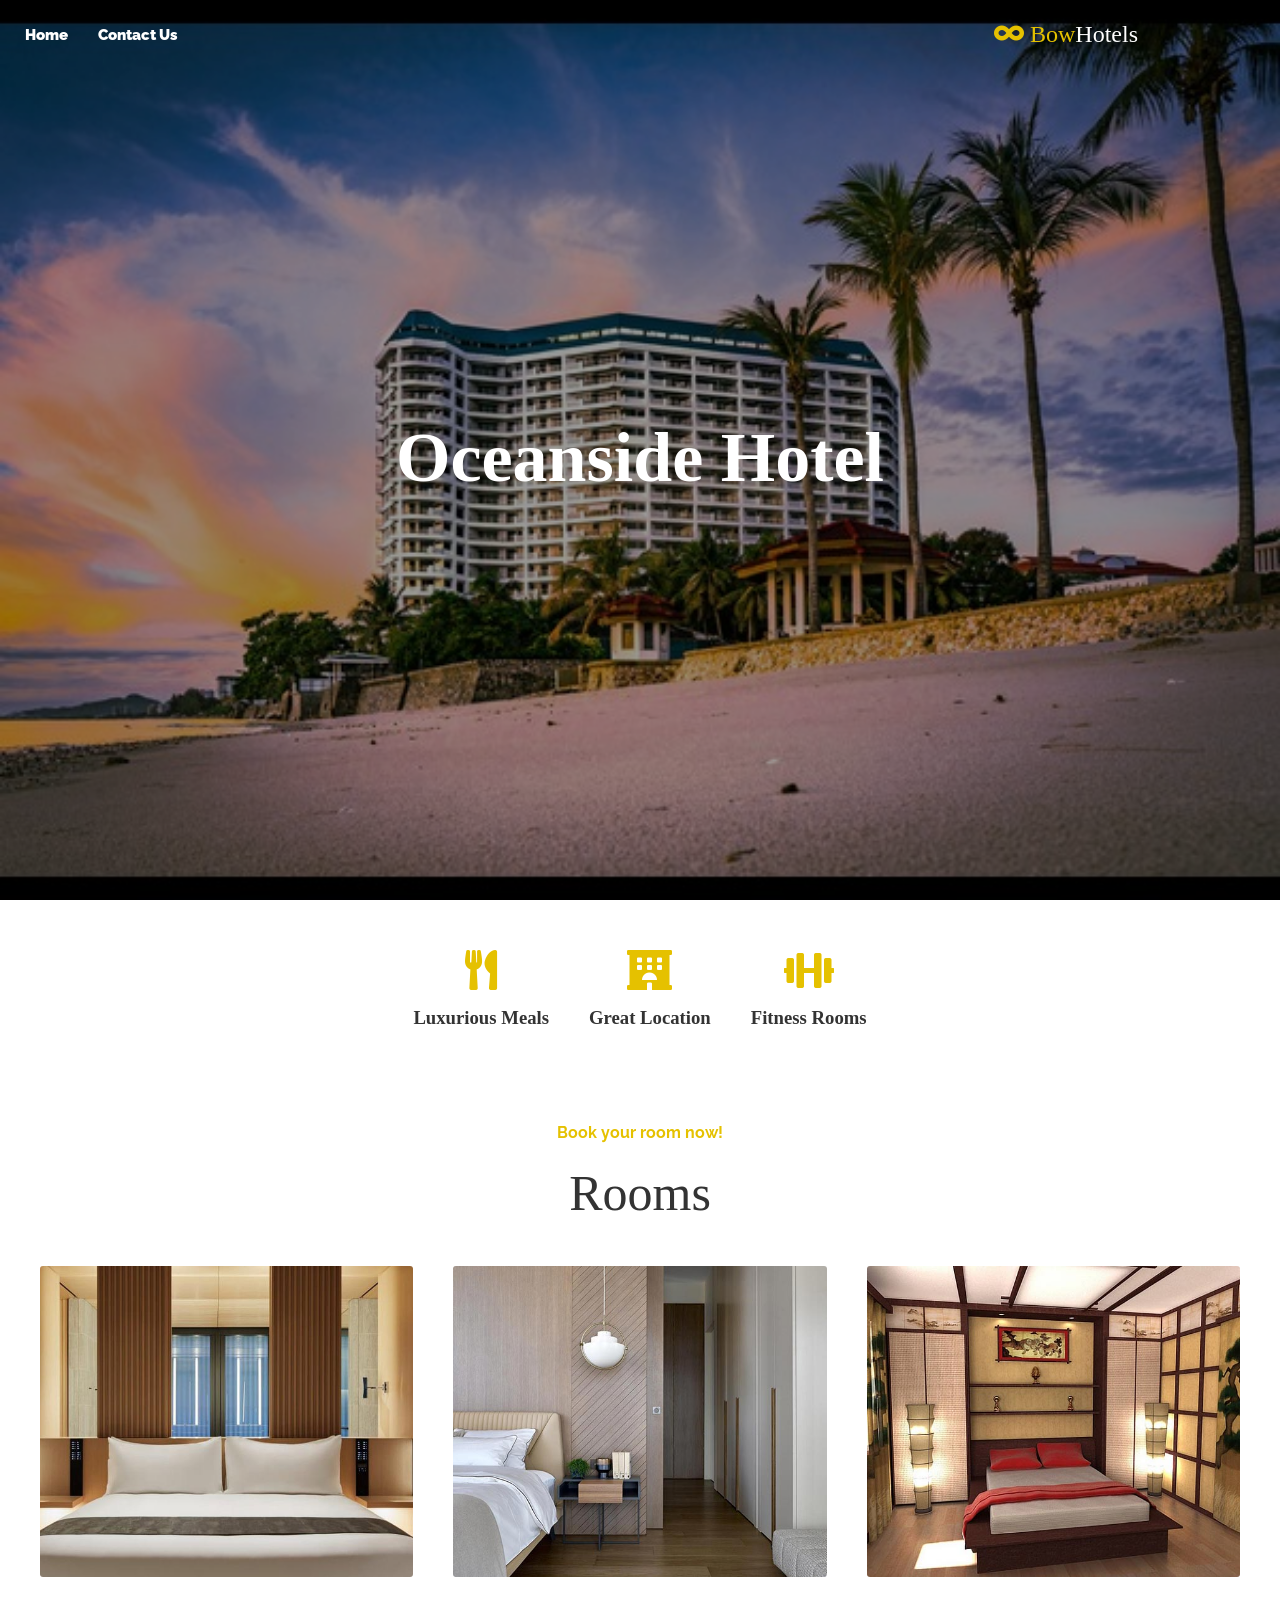
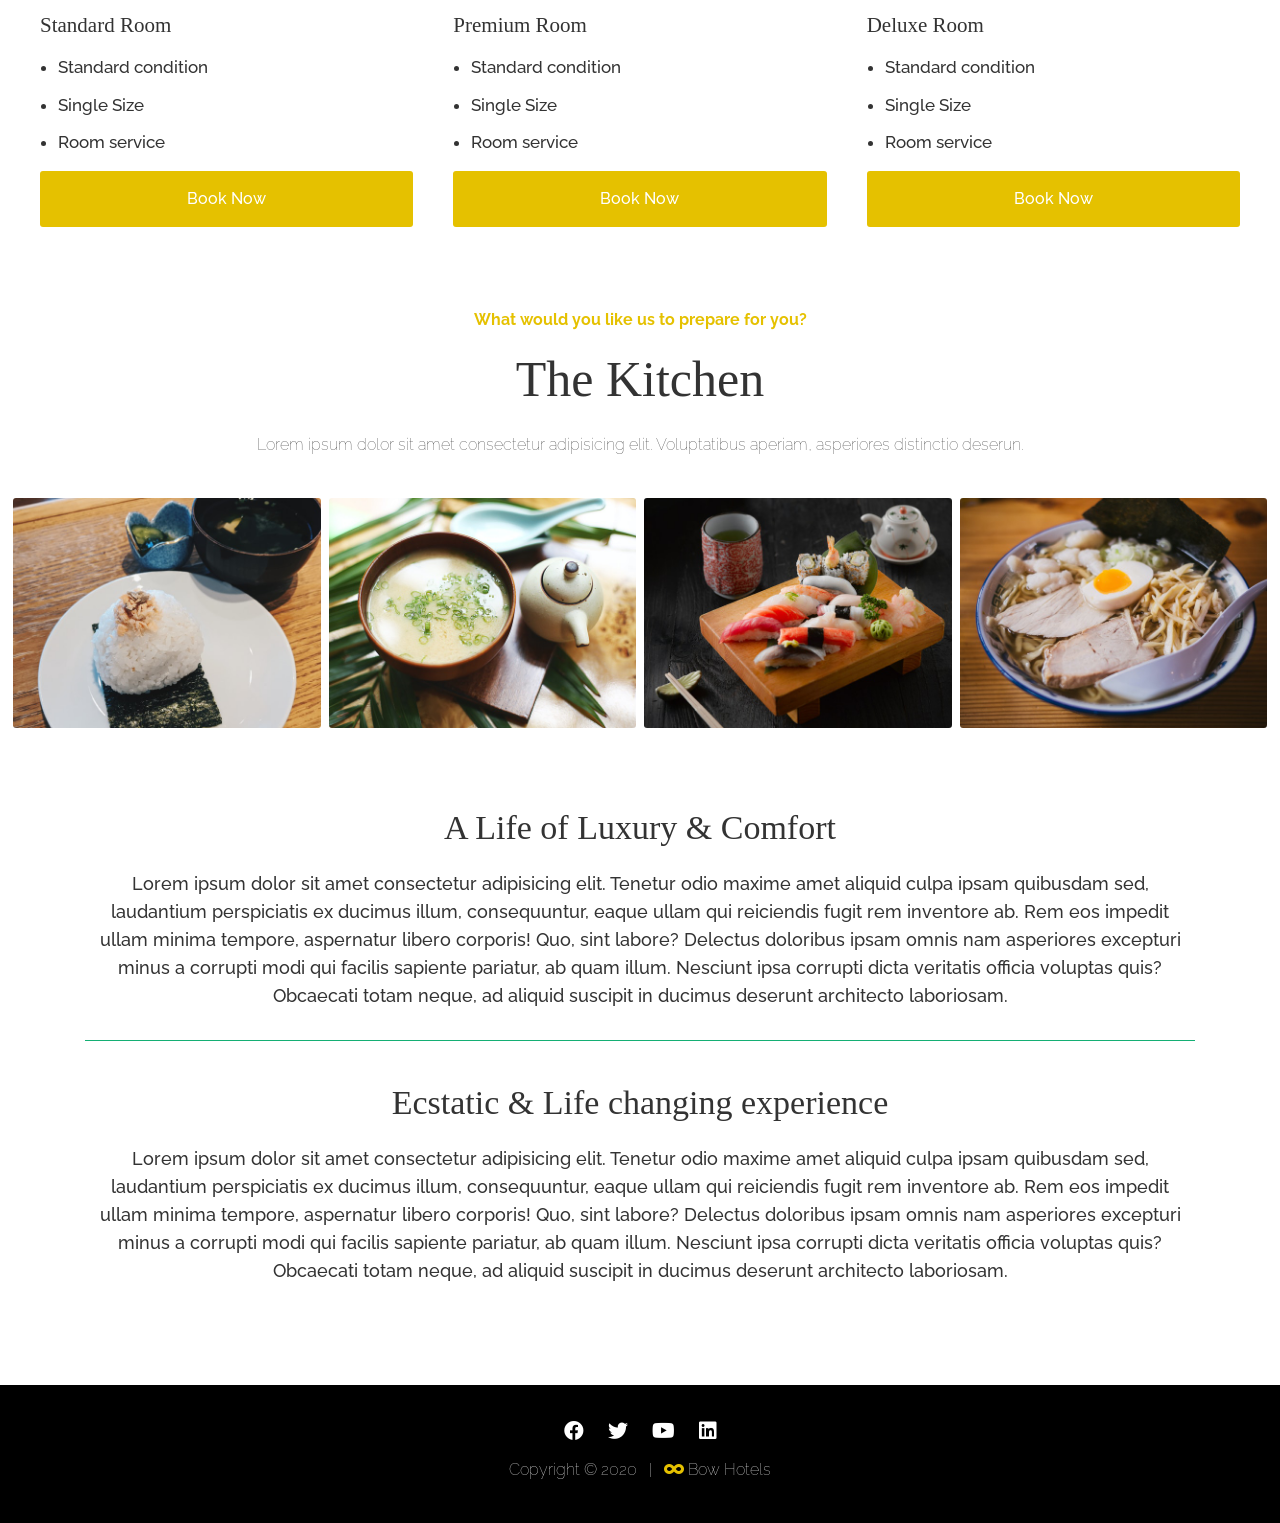
==== hotel-1.html @ daa771aa "Created bow-hotels-ltd static website" ====
<!DOCTYPE html>
<html lang="en">

<head>
   <!-- Meta -->
   <meta charset="UTF-8">
   <meta name="viewport" content="width=device-width, initial-scale=1.0">
   <meta name="keywords" content="Bow Hotels Ltd, Best hotel in Alberta, Luxury hotel, Calgary hotel, Bow Hotel">
   <meta name="description" content="Bow Hotels are the most luxurious hotels in the world">
   <meta http-equiv="X-UA compatible" content="ie=edge">

   <!-- External links -->
   <link rel="stylesheet" href="https://cdnjs.cloudflare.com/ajax/libs/font-awesome/5.15.1/css/all.min.css"
      integrity="sha512-+4zCK9k+qNFUR5X+cKL9EIR+ZOhtIloNl9GIKS57V1MyNsYpYcUrUeQc9vNfzsWfV28IaLL3i96P9sdNyeRssA=="
      crossorigin="anonymous" />
   <link rel="stylesheet" href="css/style.css">
   <link rel="stylesheet" href="css/utilities.css">
   <title>Oceanside Hotel</title>
</head>

<body id="home">
   <header class="hero hotel1">
      <div id="navbar" class="navbar top">
         <h1 class="logo">
            <a href="index.html">
               <span class="text-primary"><i class="fas fa-infinity"></i> Bow</span>Hotels
            </a>
         </h1>
         <nav>
            <ul>
               <li><a href="index.html#home">Home</a></li>
               <li><a href="contact.html">  Contact Us</a></li>
            </ul>
         </nav>
      </div>

      <div class="content">
         <h1>Oceanside Hotel</h1>
      </div>
   </header>

   <!-- About: icons-->
   <div class="main-container">
      <section id="about" class="icons">
         <div class="flex-items">
            <div>
               <i class="fas fa-utensils fa-2x"></i>
               <div>
                  <h3>Luxurious Meals</h3>
               </div>
            </div>

            <div>
               <i class="fas fa-hotel fa-2x"></i>
               <div>
                  <h3>Great Location</h3>
               </div>
            </div>

            <div>
               <i class="fas fa-dumbbell fa-2x"></i>
               <div>
                  <h3>Fitness Rooms</h3>
               </div>
            </div>
         </div>
      </section>
   </div>

   <!-- Rooms -->
   <section id="rooms" class="rooms about-rooms">
      <header class="secondary-header">
         <h4 class="text-secondary">Book your room now!</h4>
         <h2>Rooms</h2>
      </header>
      <div class="room">
         <div>
            <img src="img/rooms/room-1.jpg" alt="">
            <div class="list">
               <h3>Standard Room</h3>
               <ul>
                  <li>Standard condition</li>
                  <li>Single Size</li>
                  <li>Room service</li>
               </ul>
               <a href="#" class="btn btn-primary">Book Now</a>
            </div>
         </div>

         <div>
            <img src="img/rooms/room-2.jpg" alt="">
            <div class="list">
               <h3>Premium Room</h3>
               <ul>
                  <li>Standard condition</li>
                  <li>Single Size</li>
                  <li>Room service</li>
               </ul>
               <a href="#" class="btn btn-primary">Book Now</a>
            </div>
         </div>

         <div>
            <img src="img/rooms/room-3.jpg" alt="">
            <div class="list">
               <h3>Deluxe Room</h3>
               <ul>
                  <li>Standard condition</li>
                  <li>Single Size</li>
                  <li>Room service</li>
               </ul>
               <a href="#" class="btn btn-primary">Book Now</a>
            </div>
         </div>
      </div>
   </section>

   <!-- Food -->
   <section id="kitchen" class=" food flex-grid">
      <header class="secondary-header">
         <h4 class="text-secondary">What would you like us to prepare for you?</h4>
         <h2>The Kitchen</h2>
         <p>Lorem ipsum dolor sit amet consectetur adipisicing elit. Voluptatibus aperiam, asperiores distinctio
            deserun.</p>
      </header>
      <div class="row">
         <div class="column">
            <a href="img/food/food-1.jpg" data-lightbox="food" data-title="Onigiri, also known as Japanese rice ball is a great example of how inventive Japanese cuisine
            can be. It is also a Japanese comfort food made from steamed rice formed into the typical
            triangular ball, or cylinder shapes and usually wrapped with Nori(dried seaweed).
            ">
               <img src="img/food/food-1.jpg" alt="">
            </a>
         </div>

         <div class="column">
            <a href="img/food/food-3.jpg" data-lightbox="food" data-title="Miso soup
            Miso soup is a traditional Japanese soup consisting of a dashi stock into which softened miso
            Paste is mixed. In addition, there are many optional ingredients that may be added depending
            On regional and seasonal recipes, and personal preference.">
               <img src="img/food/food-3.jpg" alt="">
            </a>
         </div>

         <div class="column">
            <a href="img/food/food-5.jpg" data-lightbox="food" data-title="Japanese Sushi is a traditional Japanese dish of prepared vinegared rice, usually with some sugar and
            salt,accompanying a variety of ingredients,such as seafood,often raw,and vegetables. Styles
            of sushi and it's presentation vary widely,but the one key ingredient is sushi rice, also
            referred to asshari, orsumeshi.">
               <img src="img/food/food-5.jpg" alt="">
            </a>
         </div>

         <div class="column">
            <a href="img/food/food-7.jpg" data-lightbox="food" data-title="Ramen. 
             After World War II, ramen became internationally recognized when Japan increased their imports of U.S. 
            wheat, contributing to Japan's ramen industry and growth. There are three common types of broths in the 
            Japanese ramen: Tonkotsu, Shoyu, and Miso.">
               <img src="img/food/food-7.jpg" alt="">
            </a>
         </div>
      </div>
   </section>

   <div class="main-container">
      <section class="post">
         <div class="post-two">
            <h1>A Life of Luxury & Comfort</h1>
            <p>Lorem ipsum dolor sit amet consectetur adipisicing elit. Tenetur odio maxime amet aliquid culpa ipsam
               quibusdam sed, laudantium perspiciatis ex ducimus illum, consequuntur, eaque ullam qui reiciendis fugit rem
               inventore ab. Rem eos impedit ullam minima tempore, aspernatur libero corporis! Quo, sint labore? Delectus
               doloribus ipsam omnis nam asperiores excepturi minus a corrupti modi qui facilis sapiente pariatur, ab quam
               illum. Nesciunt ipsa corrupti dicta veritatis officia voluptas quis? Obcaecati totam neque, ad aliquid
               suscipit in ducimus deserunt architecto laboriosam.</p>
         </div>
   
         <div class="post-two">
            <h1>Ecstatic & Life changing experience</h1>
            <p>Lorem ipsum dolor sit amet consectetur adipisicing elit. Tenetur odio maxime amet aliquid culpa ipsam
               quibusdam sed, laudantium perspiciatis ex ducimus illum, consequuntur, eaque ullam qui reiciendis fugit rem
               inventore ab. Rem eos impedit ullam minima tempore, aspernatur libero corporis! Quo, sint labore? Delectus
               doloribus ipsam omnis nam asperiores excepturi minus a corrupti modi qui facilis sapiente pariatur, ab quam
               illum. Nesciunt ipsa corrupti dicta veritatis officia voluptas quis? Obcaecati totam neque, ad aliquid
               suscipit in ducimus deserunt architecto laboriosam.</p>
         </div>
      </section>
   </div>
</body>

<footer id="footer" class="footer bg-dark">
   <div class="socials">
      <a href="https://web.facebook.com/evavic44"><i class="fab fa-facebook"></i></a>
      <a href="https://twitter.com/evavic44"><i class="fab fa-twitter"></i></a>
      <a href="https://www.youtube.com/channel/UC1ZFB6oOjVe24G6Z4EjwA8w?view_as=subscriber"><i
            class="fab fa-youtube"></i></a>
      <a href="https://www.linkedin.com/in/victor-eke-2722711a4/"><i class="fab fa-linkedin"></i></a>
   </div>
   <p>Copyright &copy; 2020 &nbsp; | &nbsp; <a href="thankyou.html"><i class="fas fa-infinity text-primary"></i></a> Bow Hotels
   </p>
</footer>

</html>

<script>
   const navbar = document.getElementById('navbar');
   let scrolled = false;

   window.onscroll = function () {
      if (window.pageYOffset > 200) {
         navbar.classList.remove('top')
         if (!scrolled) {
            navbar.style.transform = "translateY(-70px)";
         }
         setTimeout(function () {
            navbar.style.transform = "translateY(0)";
            scrolled = true;
         }, 250);
      } else {
         navbar.classList.add('top');
         scrolled = false;
      }
   }
</script>
---- css/style.css ----
@import url('https://fonts.googleapis.com/css2?family=Lato:wght@300&family=Open+Sans:wght@300;400&family=Raleway:wght@200;300&display=swap');

/* Css reset */
* {
   box-sizing: border-box;
   margin: 0;
   padding: 0;
}

/* Main styling */
body {
   font-family: 'Raleway', sans-serif;
   font-weight: 100;
   line-height: 1.6;
   color: #333;
}

h1, h2, h3 {
   padding-bottom: 0.625rem;
   line-height: 1.3;
   font-weight: 100;
   font-family: Cambria, Cochin, Georgia, Times, 'Times New Roman', serif;
}

p {
   margin: 0.625rem 0;
}

ul {
   list-style: none;
}

a {
   text-decoration: none;
   color: #333;
}

img {
   width: 100%;
}

/* Navbar */
.navbar {
   display: flex;
   align-items: center;
   justify-content: space-between;
   background: #000;
   color: #fff;
   height: 4.375rem;
   width: 100%;
   padding: 1.25rem 0.625rem;
   position: fixed;
   top: 0;
   transition: 0.5s;
}

.navbar.top {
   background: transparent;
}

.navbar a {
   color: #fff;
   padding: 0.625rem 0.938rem;
}

.navbar .logo {
   font-size: 1.5rem;
   padding: 0.938rem;
   order: 2;
   transform: translateX(-50%);
}

.navbar nav {
   order: 1;
}

.navbar nav a {
   padding: 0.938rem;
   font-weight: 900;
   font-size: 0.938rem;
   transition: all 0.4s ease-in-out;
}

.navbar nav a:hover {
   border-bottom: 0.2rem solid #e5c100;
}

.navbar ul {
   display: flex;
}

.navbar .social {
   order: 3;
   margin-right: 1.25rem;
}

.navbar .social a {
   opacity: 0.5;
   padding: 0 1.25rem;
   transition: all 0.4s ease-in-out;
}

.navbar .social a:hover {
   opacity: 1;
}

/* Hero */
.hero {
   background: url('../img/home/home.jpg') no-repeat center center/cover;
   height: 100vh;
   color: #fff;
   position: relative;
   padding-top: 0.938rem;
}

.hero .content {
   display: flex;
   flex-direction: column;
   align-items: center;
   justify-content: center;
   text-align: center;
   height: 100%;
   padding: 0 1.25rem;
   line-height: 1.8;
}

.hero .content h1 {
   font-size: 6.25rem;
   font-weight: 600;
   padding-bottom: 1.25rem;
}

.hero .content p {
   font-size: 1.375rem;
}

.hero .content .btn {
   margin-top: 1.25rem;
}

.hero::before {
   content: '';
   position: absolute;
   top: 0;
   left: 0;
   height: 100%;
   width: 100%; 
   background: rgba(0, 0, 0, 0.4);
}

.hero * {
   z-index: 10;
}

/* Icons */
.icons {
   padding: 1.25rem;
}

.icons i {
   font-size: 2.5rem;
   color: #e5c100;
   padding-bottom: 1rem;
}

.icons h3 {
   font-weight: 600;
}

/* food */
.food img {
   border-radius: 0.188rem;
}

.food img:hover {
   opacity: 0.7;
}

/* Rooms */
.rooms p {
   font-weight: 500;
}

.rooms .room {
   display: flex;
   flex-direction: row;
   padding: 0 1.25rem;
   font-weight: 500;
}

.rooms .room > div {
   display: flex;
   flex-direction: column;
   padding: 0 1.25rem;
}

.rooms .room img {
   border-radius: 0.188rem;
}

.rooms .room h3 {
   padding-top: 1.25rem;
   font-weight: 500;
   font-size: 1.313rem;
}

.rooms .room .list {
   padding: 0.938rem 0 1.875rem 0;
}

.rooms .room .list ul {
   list-style: disc;
   padding: 0 1.125rem;
   font-size: 1.063rem;
}

.rooms .room .list ul li {
   padding: 0.313rem 0;
}

.rooms .room .btn {
   width: 100%;
   margin-top: 0.625rem;
   text-align: center;
}

.rooms .room .btn:hover {
   background: #e5c100;
   color: #fff;
}

/* Contact */
.contact h2 {
   font-weight: 500;
   padding-top: 0.625rem 0;
}

.contact form {
   display: flex;
   flex-direction: column;
   align-items: flex-start;
   justify-content: center;
   width: 100%;
}

.contact input {
   width: 100%;
   padding: 0.625rem;
   border: 0.063rem solid #ddd;
}

.contact input:focus {
   outline: none;
   border: 0.063rem solid #e5c100;
   font-size: 0.825rem;
}

.contact .form-group {
   padding-bottom:1.25rem;
   width: 100%;
}

.form-group label {
   display: none;
}

.contact .btn {
   padding:0.75rem;
}

/* About-info */
.hero.about-post {
   /* background: url(../img/home/about-post.jpg) no-repeat center center/cover; */
   /* height: 50vh; */
}

.hero.about-post .content {
   padding-top: 1.25rem;
}

.hero.about-post .content h1 {
   font-size: 4.375rem;
}

.hero.hotel1 {
   background: url(../img/hotels/hotel-1.jpg) no-repeat center center/cover;
   /* height: 50vh; */
}

.hero.hotel1 .content {
   padding-top: 1.25rem;
}

.hero.hotel1 .content h1 {
   font-size: 4.375rem;
}

.hero.hotel2 {
   background: url(../img/hotels/hotel-2.jpg) no-repeat center center/cover;
   /* height: 50vh; */
}

.hero.hotel2 .content {
   padding-top: 1.25rem;
}

.hero.hotel2 .content h1 {
   font-size: 4.375rem;
}

.post {
   display: flex;
   flex-direction: column;
   align-items: flex-start;
   justify-content: center;
   padding: 2.5rem 2.813rem;
   font-weight: 500;
   font-size: 1.094rem;
   text-align: center;
}

.post h1 {
   font-weight: 500;
   padding-top: 0.625rem;
   font-size: 2.125rem;
}

.post-one {
   padding: 1.875rem 0 1.875rem;
   border-bottom: 0.063rem solid #e5c100;
}

.rooms.about-rooms .btn:hover {
   background: #e5c100;
}

.post-two {
   padding: 0 0 1.25rem;
   margin: 0 0 1.875rem;
   border-bottom: 0.063rem solid #14af74;
}

.post-two:last-child {
   border-bottom: none;
}

.contact-info {
   display: flex;
   align-items: center;
   justify-content: center;
   text-align: center;
   padding: 0 0 1.875rem;
   font-size: 1.25rem;
   font-weight: 500;
}

.contact-info p {
   padding: 0 1.25rem;
}

.contact-info i {
   color: #aaa;
   padding: 0.625rem;
}

.contact-info p:last-child {
   background: #e5c100;
   color: #fff;
   padding: 0.938rem;
   border: 0.063rem solid #ddd;
}

/* Thank you */
.container {
   background-color: #080723;
   height: 100vh;
   color: #fff;
}

.thankyou {
   display: flex;
   flex-direction: column;
   align-items: center;
   justify-content: center;
   text-align: center;
   height: 80%;
   margin: 0 3.125rem;
}

.thankyou .content {
   background: url('../img/home/thankyou.gif') no-repeat center center/cover;
   padding-top: 25rem;
   font-weight: 500;
}

.thankyou .content h1 {
   font-size: 2.813rem;
   background-color: #0284d0;
   padding: 0.313rem;
   border-radius: 0.313rem;
}

.thankyou .content p {
   font-size: 0.95rem;
}

.footer-thankyou {
   display: flex;
   flex-direction: column;
   align-items: center;
   justify-content: center;
   text-align: center;
   margin-top: 3.125rem;
}

.footer-thankyou .socials a {
   font-size: 1rem;
   color: #0284d0;
}

.footer-thankyou .socials a:hover {
   color: #fff;
}
/* Footer */
.footer {
   display: flex;
   flex-direction: column;
   align-items: center;
   justify-content: center;
   text-align: center;
   padding: 1.875rem;
}

.socials a {
   font-size: 1.25rem;
   color: #fff;
   padding: 0.5rem 0.625rem;
}

.socials a:hover {
   color: #14af74;
}

/* Media queries */
/* ? @900px */
@media(max-width: 56.25rem) {
   .navbar .logo {
      order: 1;
      padding: 0.938rem 0;
      transform: none;
   }
   
   .navbar nav {
      order: 3;
   }
   
   .navbar .social {
      display: none;
      order: 2;
   }
   
   .hero .content h1 {
      font-size: 4.688rem;
   }

   .hero .content p {
      font-size: 1.25rem;
   }
}

/* ? @768px */
@media(max-width: 48rem) {
   .flex-items {
      flex-direction: column;
   }

   section.flex-columns .column {
      flex: 100%;
      max-width: 100%;
   }

   section.flex-grid .column {
      flex: 50%;
      max-width: 50%;
   }

   .rooms .room {
      flex-direction: column;
      padding: 0.313rem 6.25rem;
   }

   .rooms .room > div {
      padding: 0;
   }
}

/* ? @600px */
@media(max-width: 37.5rem) {
   .navbar {
      flex-direction: column;
      height: 6.875rem;
   }

   .navbar .logo {
      padding: 0 1.25rem 0.938rem;
   }

   .navbar nav a {
      padding: 0.938rem 0.813rem;
   }
}

/* ? @500px */
@media(max-width: 31.25rem) {
   .hero .content {
      line-height: 1.6;
   }

   .hero .content p {
      font-size: 1.188rem;
   }

   .rooms .room {
      padding: 0.625rem 1.875rem;
   }
}
---- css/utilities.css ----
/* text color */
.text-primary {
   color: #e5c100;
}

.text-secondary {
   color: #e5c100;
}

.text-other {
   color: #0284d0;
}

/* background */
.bg-primary {
   background: #e5c100;
   color: #fff;
}

.bg-light {
   background: #f4f4f4;
   color: #333;
}

.bg-dark {
   background: #000;
   color: #fff;
}

/* button */
.btn {
   display: inline-block;
   background: #333;
   color: #fff;
   padding: 15px 30px;
   border-radius: 2px;
   cursor: pointer;
   border-radius: 3px;
   transition: all 0.4s ease-in-out;
}

.btn-primary {
   background: #e5c100;
   color: #fff;
}

.btn-primary:hover {
   background: #e5c100;
}

.btn-outline {
   background: transparent;
   border: 2px solid #e5c100; 
   color: #333;
   font-size: large;
   font-weight: 800;
}

/* ?flex-items */
.flex-items {
   display: flex;
   align-items: center;
   justify-content: center;
   text-align: center;
   padding: 10px;
   height: 100%;
   font-weight: 500;
}

.flex-items > div {
   padding: 20px;
}

/* ?flex-columns */
.flex-columns .row {
   display: flex;
   flex-direction: row;
   flex-wrap: wrap;
   width: 100%;
}

.flex-columns .column {
   display: flex;
   flex-direction: column;
   flex-basis: 100%;
   flex: 1;
}

.flex-columns .column .column-1,
.flex-columns .column .column-2 {
   height: 100%;
}

.flex-columns img {
   width: 100%;
   height: 100%;
   object-fit: cover;
}

.flex-columns .column-2 {
   display: flex;
   flex-direction: column;
   align-items: flex-start;
   justify-content: center;
   padding: 20px 30px 30px;
   font-weight: 500;
}

.flex-columns h4 {
   padding-bottom: 10px;
}

.flex-columns h2 {
   font-size: 40px;
   margin: 0 10px 0 0;
}

.flex-columns .btn {
   margin-top: 10px;
}

.secondary-header {
   display: flex;
   flex-direction: column;
   align-items: center;
   justify-content: center;
   text-align: center;
   padding: 30px 40px;
}

.secondary-header h4 {
   padding-bottom: 15px;
}

.secondary-header h2 {
   font-size: 50px;
}

/* flex-grid */
.flex-grid {
   padding: 20px 5px;
}

.flex-grid .row {
   display: flex;
   flex-direction: row;
   flex-wrap: wrap;
   padding: 0 4px;
}

.flex-grid .column {
   flex: 25%;
   max-width: 25%;
   padding: 0 4px;
}

.main-container {
   margin: 0 auto;
   max-width: 1200px;
}
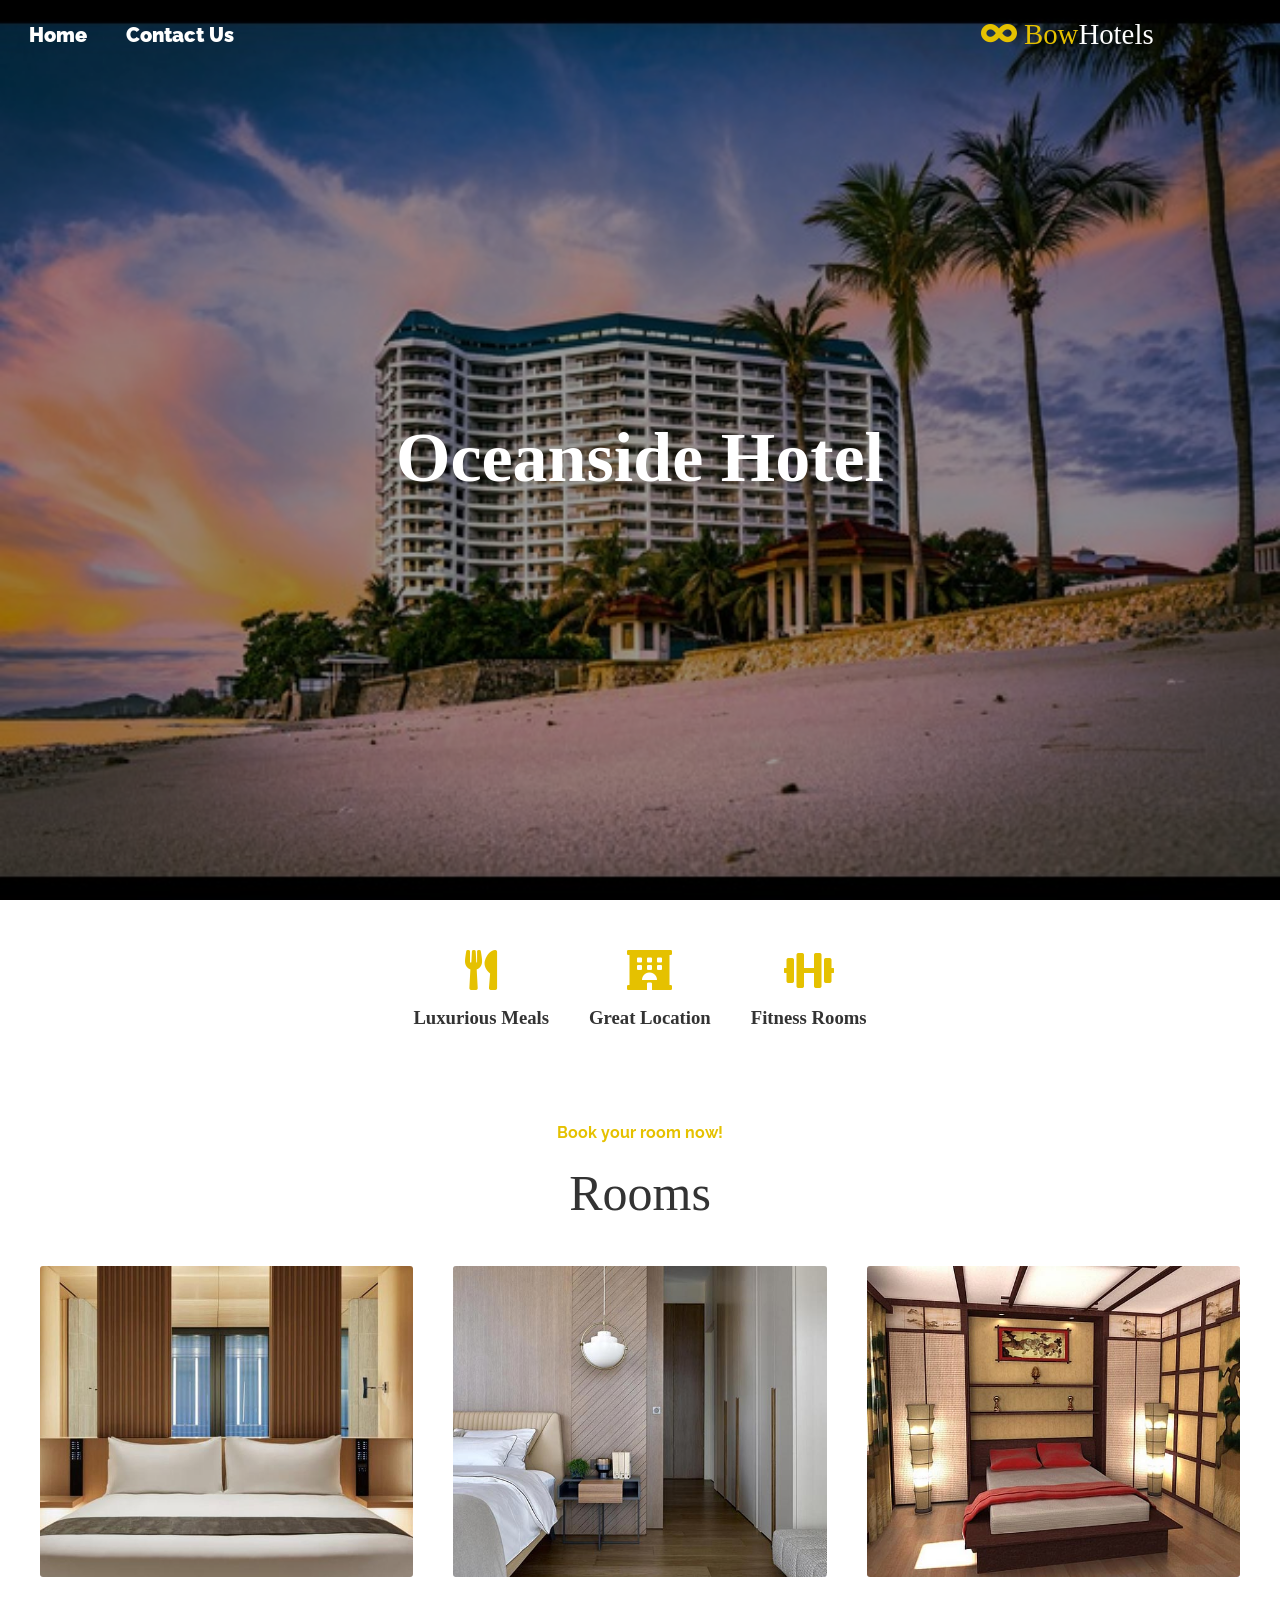
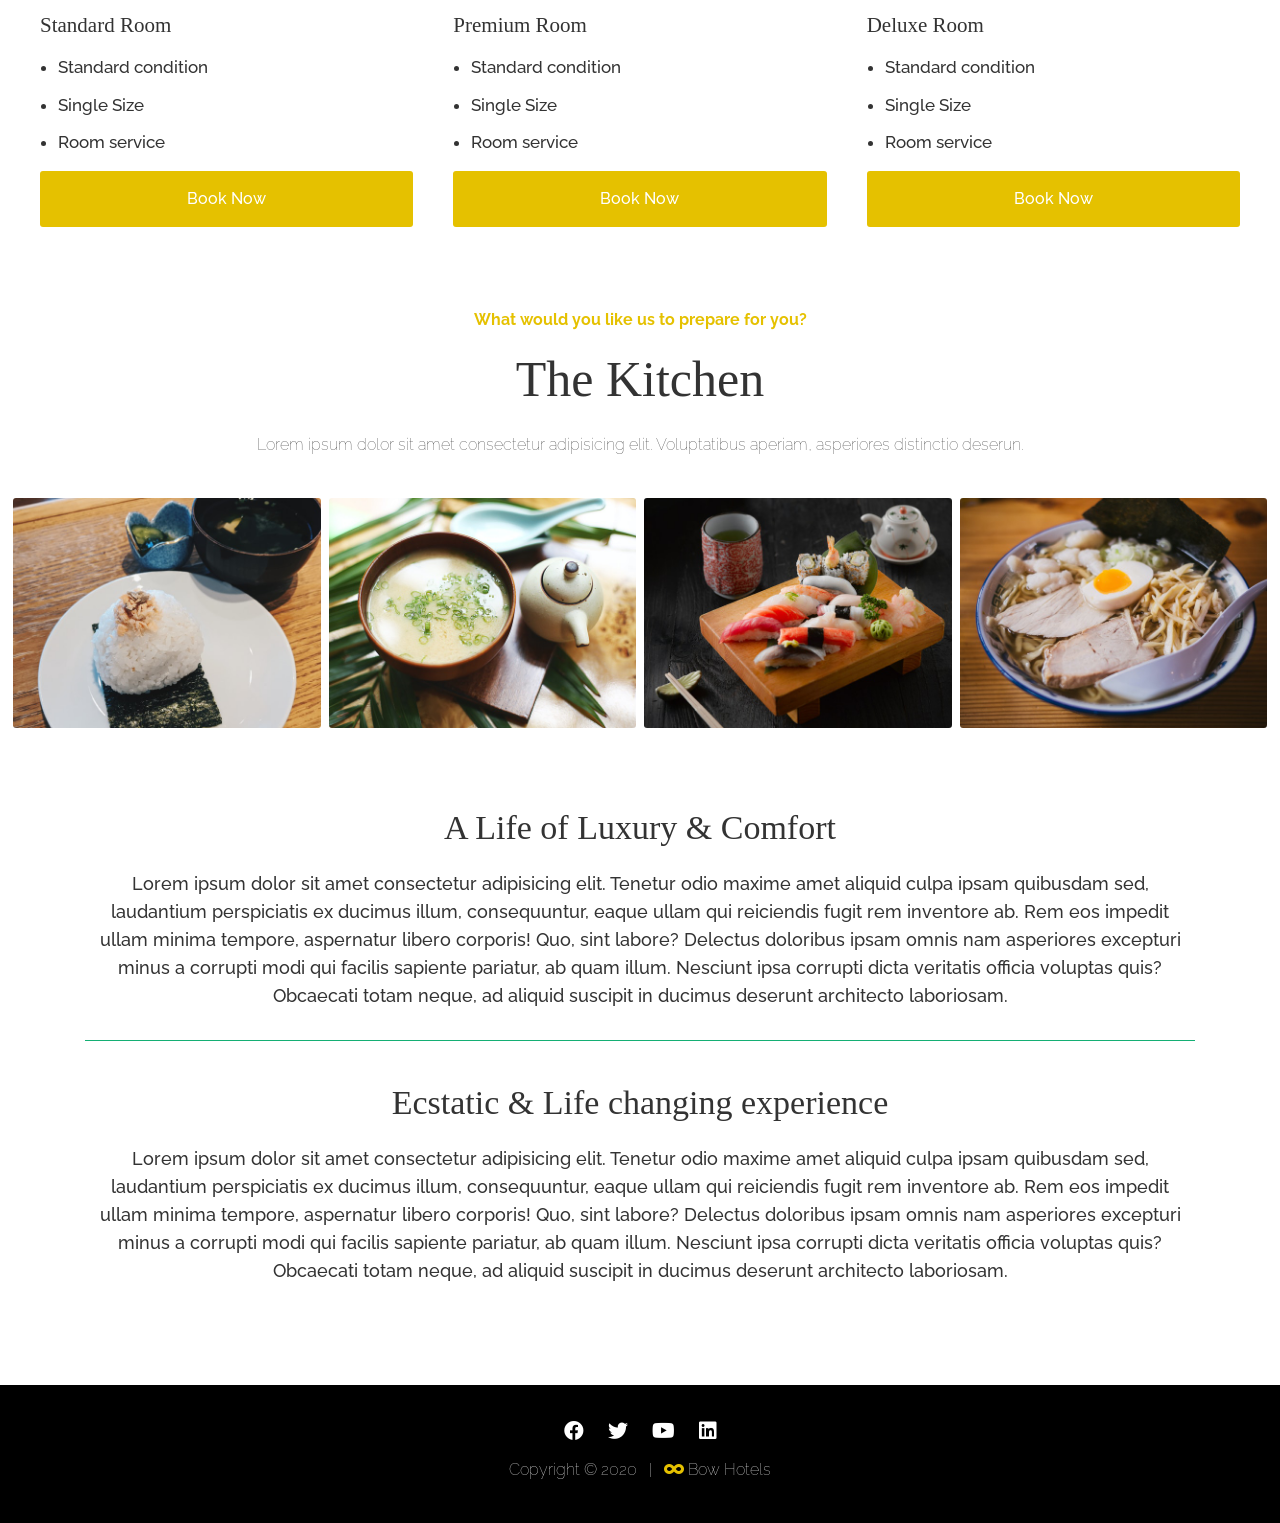
==== commit b5375821: "Make UI and layout updates" ====
--- a/hotel-1.html
+++ b/hotel-1.html
@@ -15,6 +15,10 @@
       crossorigin="anonymous" />
    <link rel="stylesheet" href="css/style.css">
    <link rel="stylesheet" href="css/utilities.css">
+
+   <script src="js/lightbox.min.js"></script>
+   <script src="js/script.js" async></script>
+   
    <title>Oceanside Hotel</title>
 </head>
 
@@ -199,25 +203,4 @@
    </p>
 </footer>
 
-</html>
-
-<script>
-   const navbar = document.getElementById('navbar');
-   let scrolled = false;
-
-   window.onscroll = function () {
-      if (window.pageYOffset > 200) {
-         navbar.classList.remove('top')
-         if (!scrolled) {
-            navbar.style.transform = "translateY(-70px)";
-         }
-         setTimeout(function () {
-            navbar.style.transform = "translateY(0)";
-            scrolled = true;
-         }, 250);
-      } else {
-         navbar.classList.add('top');
-         scrolled = false;
-      }
-   }
-</script>+</html>
--- a/css/style.css
+++ b/css/style.css
@@ -18,7 +18,7 @@
 h1, h2, h3 {
    padding-bottom: 0.625rem;
    line-height: 1.3;
-   font-weight: 100;
+   font-weight: 500;
    font-family: Cambria, Cochin, Georgia, Times, 'Times New Roman', serif;
 }
 
@@ -60,7 +60,8 @@
 
 .navbar a {
    color: #fff;
-   padding: 0.625rem 0.938rem;
+   padding: 0;
+   font-size: 1.8rem;
 }
 
 .navbar .logo {
@@ -75,14 +76,14 @@
 }
 
 .navbar nav a {
-   padding: 0.938rem;
-   font-weight: 900;
-   font-size: 0.938rem;
-   transition: all 0.4s ease-in-out;
+   padding: 1.2rem;
+   font-weight: 1000;
+   font-size: 1.25rem;
+   transition: all 0.15s ease-in-out;
 }
 
 .navbar nav a:hover {
-   border-bottom: 0.2rem solid #e5c100;
+   border-bottom: 0.4rem solid #e5c100;
 }
 
 .navbar ul {
@@ -233,6 +234,7 @@
 .contact h2 {
    font-weight: 500;
    padding-top: 0.625rem 0;
+   padding-left: 5%;
 }
 
 .contact form {
@@ -240,7 +242,8 @@
    flex-direction: column;
    align-items: flex-start;
    justify-content: center;
-   width: 100%;
+   padding-left: 5%;
+   width: 85%;
 }
 
 .contact input {
@@ -249,6 +252,19 @@
    border: 0.063rem solid #ddd;
 }
 
+.contact .btn {
+   width: 40%;
+   border: 0.063rem solid #ddd;
+   font-size: medium;
+   font-weight: bold;
+}
+
+.contact textarea {
+   width: 100%;
+   padding: 0.625rem;
+   border: 0.063rem solid #ddd;
+}
+
 .contact input:focus {
    outline: none;
    border: 0.063rem solid #e5c100;
@@ -268,10 +284,10 @@
    padding:0.75rem;
 }
 
-/* About-info */
 .hero.about-post {
-   /* background: url(../img/home/about-post.jpg) no-repeat center center/cover; */
-   /* height: 50vh; */
+   background: none;
+   background-color: #000;
+   height: 8vh;
 }
 
 .hero.about-post .content {
@@ -284,7 +300,6 @@
 
 .hero.hotel1 {
    background: url(../img/hotels/hotel-1.jpg) no-repeat center center/cover;
-   /* height: 50vh; */
 }
 
 .hero.hotel1 .content {
@@ -297,7 +312,6 @@
 
 .hero.hotel2 {
    background: url(../img/hotels/hotel-2.jpg) no-repeat center center/cover;
-   /* height: 50vh; */
 }
 
 .hero.hotel2 .content {
@@ -355,7 +369,7 @@
 }
 
 .contact-info p {
-   padding: 0 1.25rem;
+   padding: 0 1rem;
 }
 
 .contact-info i {
@@ -383,19 +397,23 @@
    align-items: center;
    justify-content: center;
    text-align: center;
-   height: 80%;
    margin: 0 3.125rem;
+}
+
+.thankyou .navbar {
+   background-color: #000;
 }
 
 .thankyou .content {
    background: url('../img/home/thankyou.gif') no-repeat center center/cover;
+   height: 100vh;
    padding-top: 25rem;
    font-weight: 500;
 }
 
 .thankyou .content h1 {
    font-size: 2.813rem;
-   background-color: #0284d0;
+   background-color: none;
    padding: 0.313rem;
    border-radius: 0.313rem;
 }
@@ -411,11 +429,12 @@
    justify-content: center;
    text-align: center;
    margin-top: 3.125rem;
+   background-color: #000;
 }
 
 .footer-thankyou .socials a {
    font-size: 1rem;
-   color: #0284d0;
+   color: #fff;
 }
 
 .footer-thankyou .socials a:hover {
--- a/css/utilities.css
+++ b/css/utilities.css
@@ -8,7 +8,7 @@
 }
 
 .text-other {
-   color: #0284d0;
+   color: #e5c100;
 }
 
 /* background */
@@ -48,12 +48,20 @@
    background: #e5c100;
 }
 
+.btn-inactive {
+   background: transparent;
+   border: 2px solid #e5c100; 
+   color: #333;
+   font-size: large;
+   font-weight: 1000;
+}
+
 .btn-outline {
    background: transparent;
    border: 2px solid #e5c100; 
    color: #333;
    font-size: large;
-   font-weight: 800;
+   font-weight: 1000;
 }
 
 /* ?flex-items */
